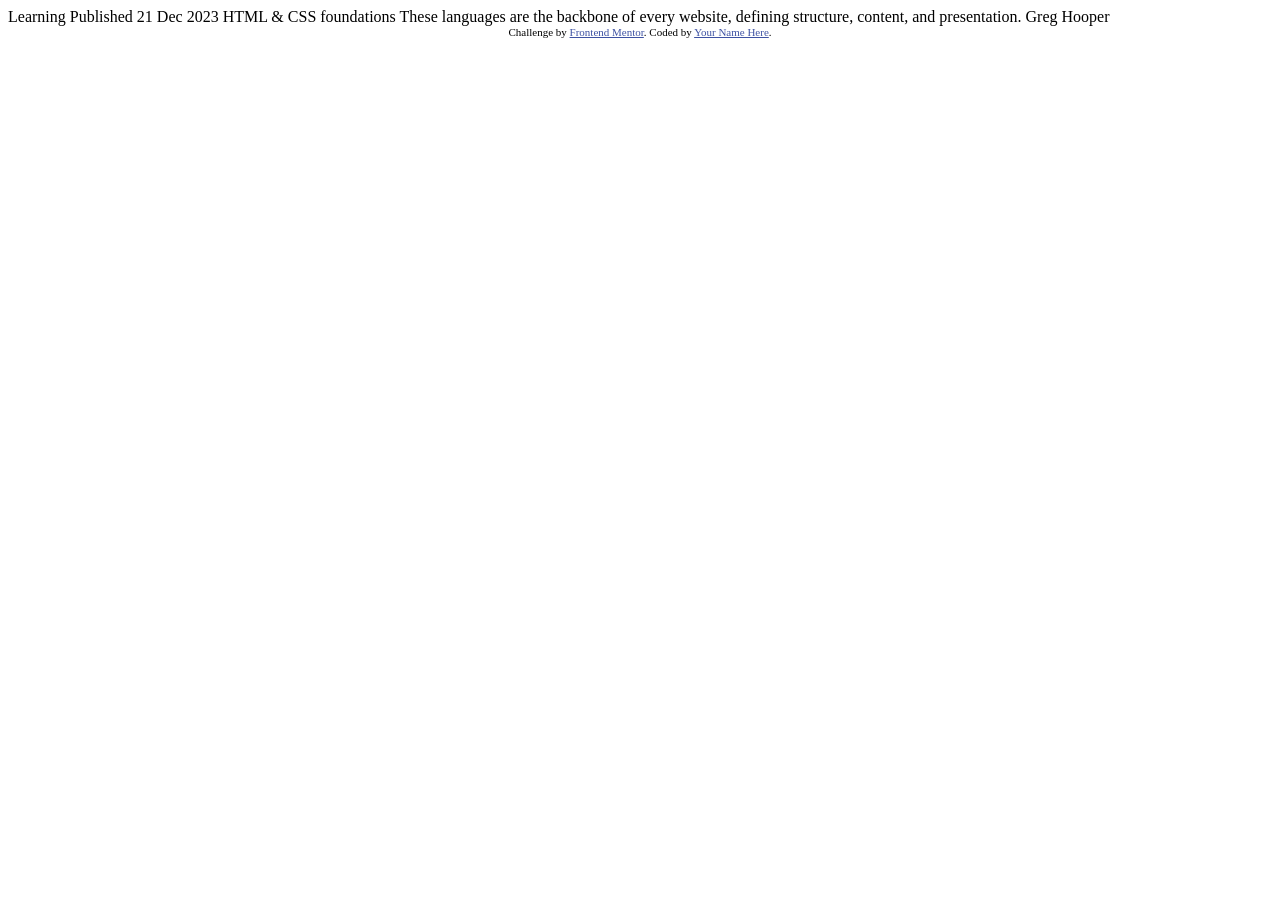
==== blog-preview-card-main/blog-preview-card-main/index.html @ 50e49c27 "first commit" ====
<!DOCTYPE html>
<html lang="en">
<head>
  <meta charset="UTF-8">
  <meta name="viewport" content="width=device-width, initial-scale=1.0"> <!-- displays site properly based on user's device -->

  <link rel="icon" type="image/png" sizes="32x32" href="./assets/images/favicon-32x32.png">
  
  <title>Frontend Mentor | Blog preview card</title>

  <!-- Feel free to remove these styles or customise in your own stylesheet 👍 -->
  <style>
    .attribution { font-size: 0.6875rem; text-align: center; }
    .attribution a { color: hsl(228, 45%, 44%); }
  </style>
</head>
<body>

  Learning

  Published 21 Dec 2023

  HTML & CSS foundations

  These languages are the backbone of every website, defining structure, content, and presentation.

  Greg Hooper
  
  <footer class="attribution">
    Challenge by <a href="https://www.frontendmentor.io?ref=challenge">Frontend Mentor</a>. 
    Coded by <a href="#">Your Name Here</a>.
  </footer>
</body>
</html>
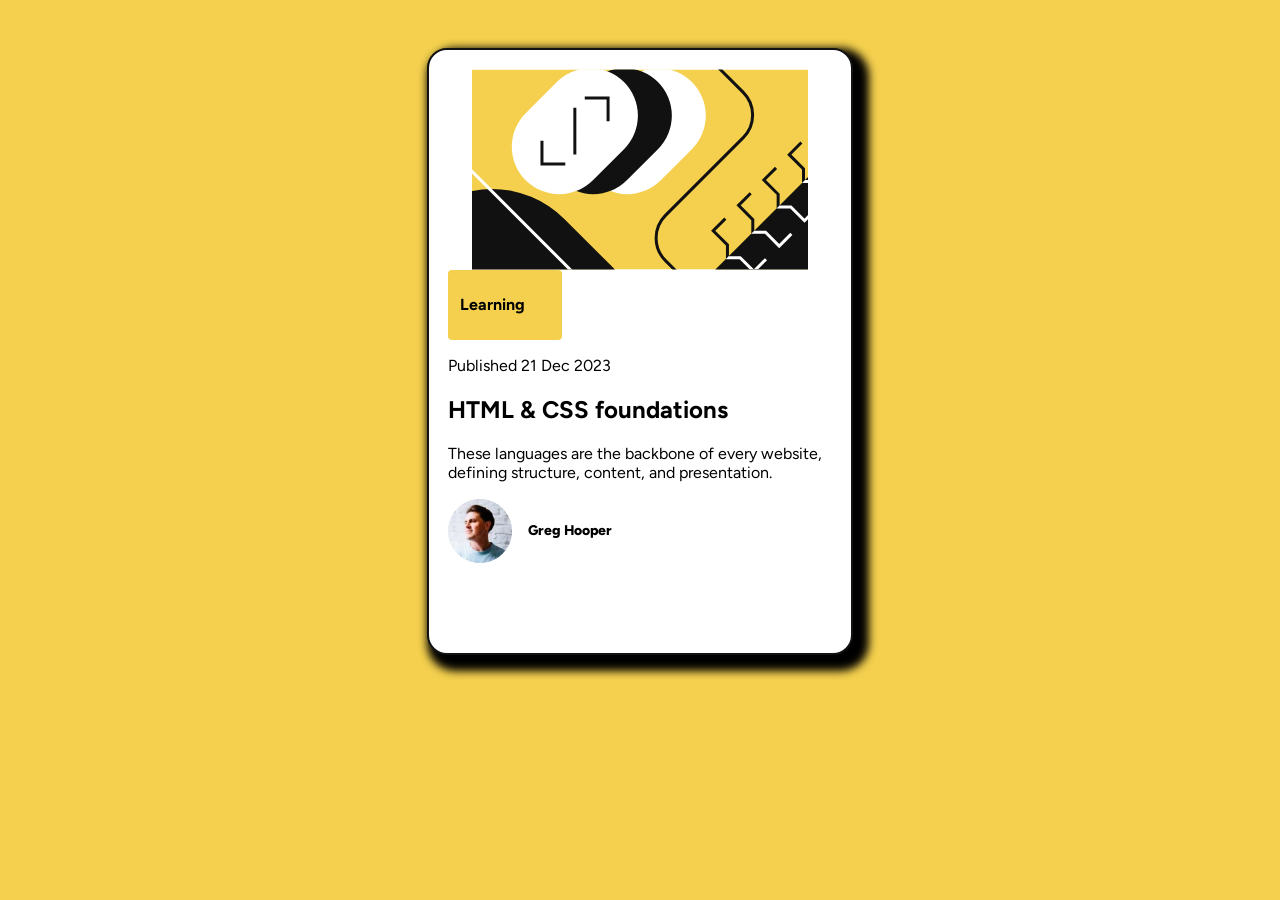
==== commit d49009e9: "second commit" ====
--- a/blog-preview-card-main/blog-preview-card-main/index.html
+++ b/blog-preview-card-main/blog-preview-card-main/index.html
@@ -2,33 +2,34 @@
 <html lang="en">
 <head>
   <meta charset="UTF-8">
-  <meta name="viewport" content="width=device-width, initial-scale=1.0"> <!-- displays site properly based on user's device -->
-
+  <meta name="viewport" content="width=device-width, initial-scale=1.0"> 
+  <link rel="preconnect" href="https://fonts.googleapis.com">
+  <link rel="preconnect" href="https://fonts.gstatic.com" crossorigin>
+  <link href="https://fonts.googleapis.com/css2?family=Figtree:wght@500;800&display=swap" rel="stylesheet">
   <link rel="icon" type="image/png" sizes="32x32" href="./assets/images/favicon-32x32.png">
-  
+  <link rel="stylesheet" href="./style.css">
   <title>Frontend Mentor | Blog preview card</title>
-
-  <!-- Feel free to remove these styles or customise in your own stylesheet 👍 -->
-  <style>
-    .attribution { font-size: 0.6875rem; text-align: center; }
-    .attribution a { color: hsl(228, 45%, 44%); }
-  </style>
 </head>
 <body>
+<section id="preview-card-container">
+  <div class="image">
+    <img src="./assets/images/illustration-article.svg" alt="image">
+  </div>
+    <div class="card-text">
+      <div class="yellow">
+        <h4>Learning</h4>
+      </div> 
+      <p>Published 21 Dec 2023</p>
+      <h2>HTML & CSS foundations</h2>
 
-  Learning
-
-  Published 21 Dec 2023
-
-  HTML & CSS foundations
-
-  These languages are the backbone of every website, defining structure, content, and presentation.
-
-  Greg Hooper
-  
+      <p>These languages are the backbone of every website, defining structure, content, and presentation.</p>
+    </div>
+  <div class="avatar">
+   <img src="./assets/images/image-avatar.webp" alt="profile-image">
+    <h4>Greg Hooper</h4>
+   </div>
+  </div>
+</section>
   <footer class="attribution">
-    Challenge by <a href="https://www.frontendmentor.io?ref=challenge">Frontend Mentor</a>. 
-    Coded by <a href="#">Your Name Here</a>.
-  </footer>
 </body>
 </html>
--- a/blog-preview-card-main/blog-preview-card-main/style.css
+++ b/blog-preview-card-main/blog-preview-card-main/style.css
@@ -0,0 +1,50 @@
+body {
+    margin:  0;
+    padding: 0;
+    box-sizing: border-box;
+    background-color:hsl(47, 88%, 63%);
+    font-family: "Figtree", sans-serif ;
+}
+
+#preview-card-container {
+    width: 384px;
+    height: 565px;
+    border-radius: 20px;
+    background-color:hsl(0, 0%, 100%);
+    border: 2px solid hsl(0, 0%, 7%);
+    margin: 3rem auto;
+    padding: 1.2rem;
+    margin: 3rem auto;
+    box-shadow: 8px 8px 8px 8px black;
+}
+.image {
+    display: flex;
+    border-radius: 20px;
+    align-items: center;
+    justify-content: center;
+}
+.yellow {
+    background-color: hsl(47, 88%, 63%);
+    padding: 4px 12px;
+    border-radius: 4px;
+    width: 90px;
+}
+.avatar {
+  display: flex;
+  align-items: center;
+} 
+.avatar h4 {
+    margin-left: 1rem;
+    font-size: 14px;
+    font-weight: 800;
+}
+
+@media screen and (max-width: 500px) {
+  #preview-card-container {
+    width: 90%;
+    margin: 2rem auto
+  }
+  .preview-card-img img {
+    width: 100%;
+  }
+}
